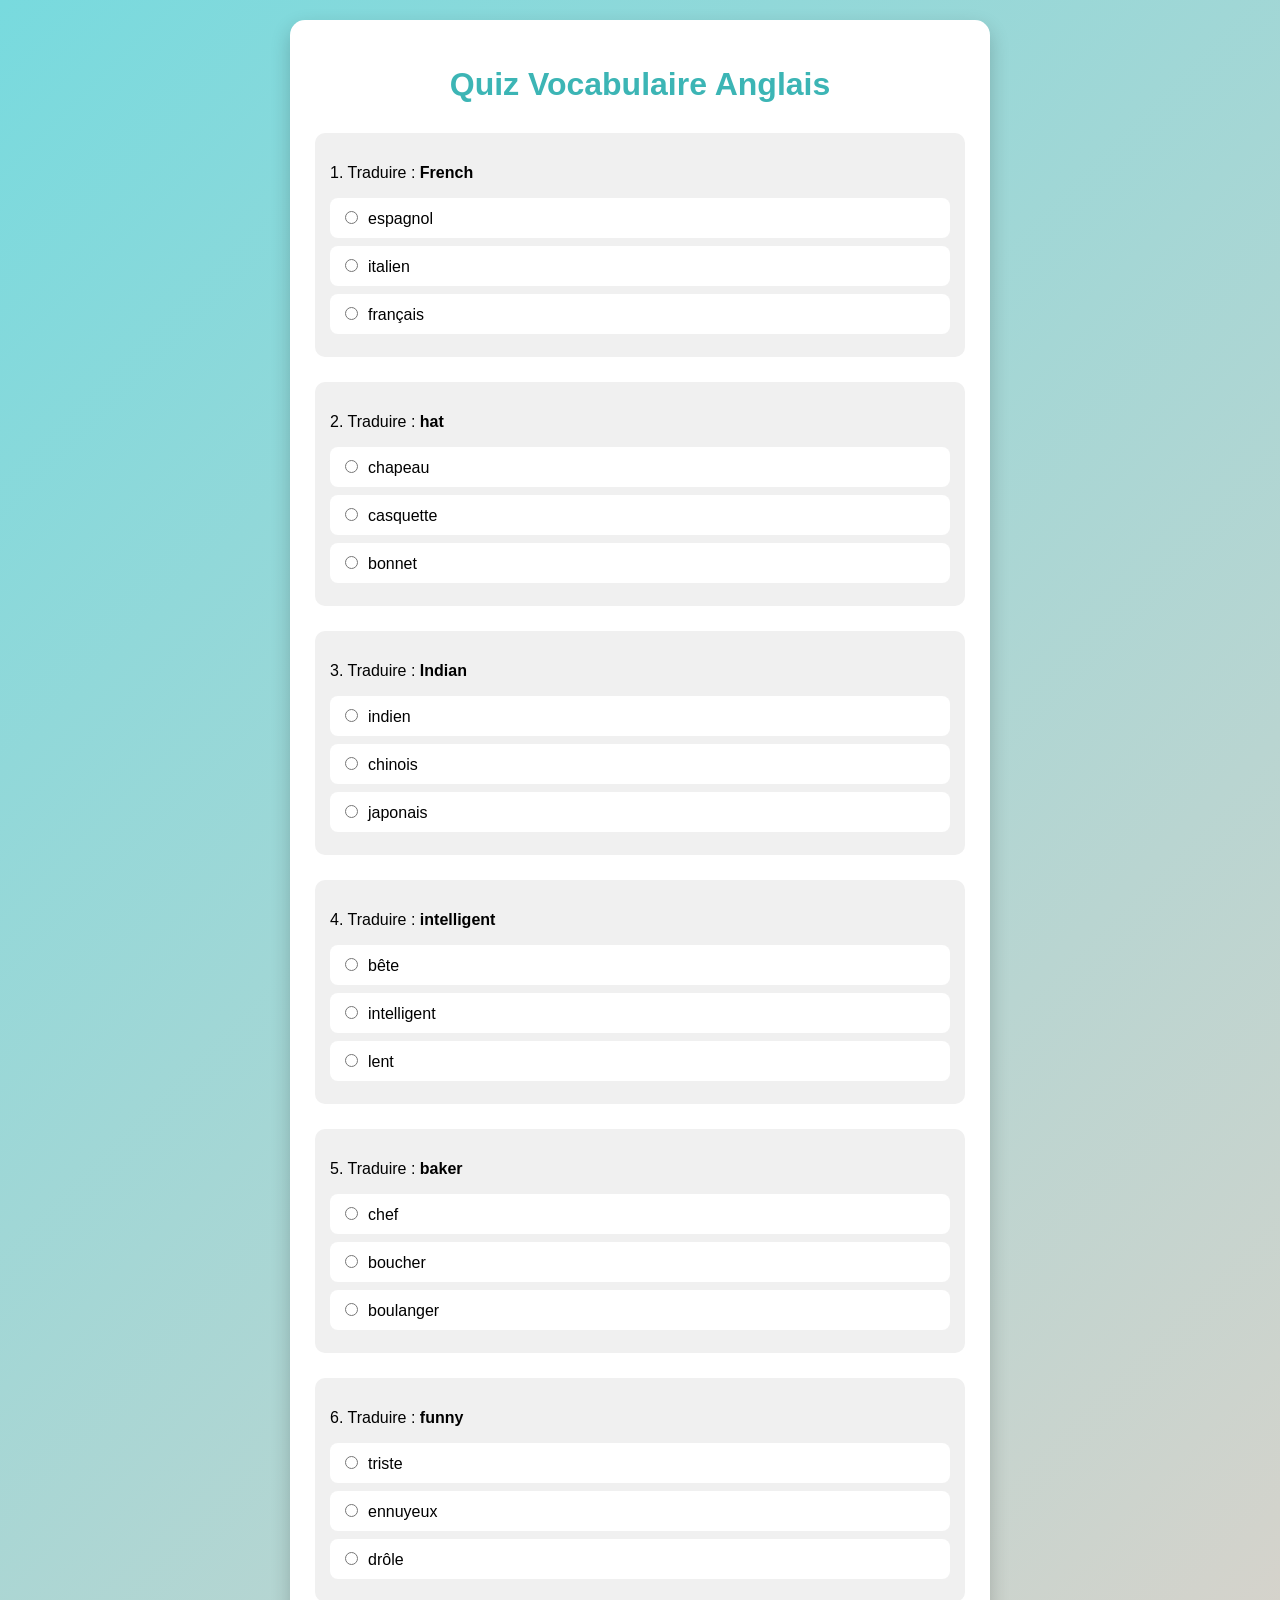
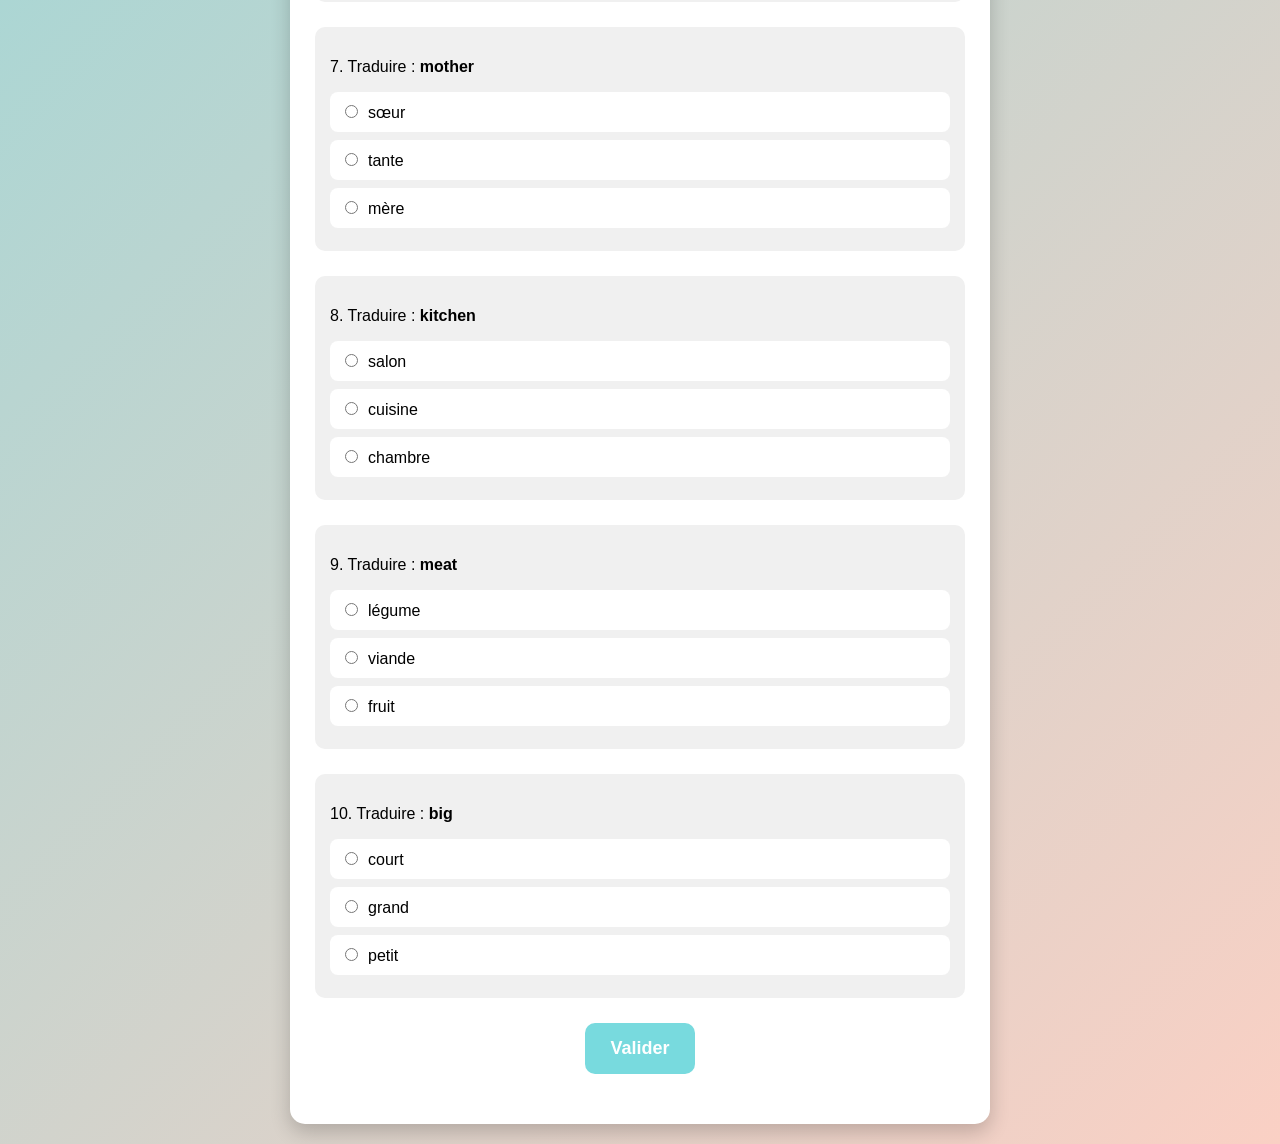
==== index.html @ 127a2959 "Create index.html" ====
<!DOCTYPE html>
<html lang="fr">
<head>
    <meta charset="UTF-8">
    <title>Quiz Vocabulaire Anglais - Kahoot Style</title>
    <meta name="viewport" content="width=device-width, initial-scale=1.0">
    <style>
        body {
            font-family: 'arial', sans-serif;
            background: linear-gradient(135deg, #78DADE 0%, #fad0c4 100%);
            margin: 0;
            padding: 20px;
        }
        .container {
            max-width: 650px;
            margin: auto;
            background: #fff;
            border-radius: 15px;
            padding: 25px;
            box-shadow: 0 8px 20px rgba(0,0,0,0.2);
        }
        h1 {
            text-align: center;
            color: #3CB5B5;
            margin-bottom: 30px;
        }
        .question {
            margin-bottom: 25px;
            padding: 15px;
            border-radius: 10px;
            background: #f0f0f0;
            transition: transform 0.2s;
        }
        .question:hover {
            transform: scale(1.02);
        }
        label {
            display: block;
            background: #fff;
            margin: 8px 0;
            padding: 10px;
            border-radius: 8px;
            cursor: pointer;
            transition: 0.2s;
        }
        label:hover {
            background: #78DADE;
            color: #fff;
        }
        input[type="radio"] {
            margin-right: 10px;
        }
        button {
            display: block;
            margin: 20px auto;
            padding: 15px 25px;
            font-size: 18px;
            font-weight: bold;
            color: #fff;
            background: #78DADE;
            border: none;
            border-radius: 10px;
            cursor: pointer;
            transition: 0.3s;
        }
        button:hover {
            background: #78DADE;
        }
        #resultat {
            text-align: center;
            font-size: 22px;
            margin-top: 25px;
            font-weight: bold;
        }
        @media (max-width: 700px) {
            .container { width: 95%; padding: 20px; }
            button { font-size: 16px; padding: 12px 20px; }
        }
    </style>
</head>
<body>

<div class="container">
    <h1>Quiz Vocabulaire Anglais</h1>
    <div id="quiz"></div>
    <button id="validerBtn">Valider</button>
    <button id="recommencerBtn" style="display:none;">Recommencer</button>
    <div id="resultat"></div>
</div>

<script>
const questions = [
  // FAMILY
  { question: "family", choix: ["famille", "ami", "voisin"], bonneReponse: 0 },
  { question: "parents", choix: ["enfants", "parents", "amis"], bonneReponse: 1 },
  { question: "mother", choix: ["mère", "tante", "sœur"], bonneReponse: 0 },
  { question: "father", choix: ["frère", "père", "oncle"], bonneReponse: 1 },
  { question: "brother", choix: ["cousin", "frère", "ami"], bonneReponse: 1 },
  { question: "sister", choix: ["sœur", "nièce", "tante"], bonneReponse: 0 },
  { question: "uncle", choix: ["père", "oncle", "grand-père"], bonneReponse: 1 },
  { question: "aunt", choix: ["tante", "sœur", "cousine"], bonneReponse: 0 },
  { question: "cousin", choix: ["ami", "cousin", "voisin"], bonneReponse: 1 },
  { question: "child", choix: ["bébé", "enfant", "adulte"], bonneReponse: 1 },
  { question: "baby", choix: ["bébé", "enfant", "ado"], bonneReponse: 0 },
  { question: "birth", choix: ["mort", "naissance", "fête"], bonneReponse: 1 },
  { question: "wedding", choix: ["anniversaire", "mariage", "soirée"], bonneReponse: 1 },

  // NATIONALITIES
  { question: "British", choix: ["anglais", "britannique", "américain"], bonneReponse: 1 },
  { question: "French", choix: ["français", "italien", "espagnol"], bonneReponse: 0 },
  { question: "American", choix: ["canadien", "américain", "mexicain"], bonneReponse: 1 },
  { question: "Australian", choix: ["australien", "anglais", "néo-zélandais"], bonneReponse: 0 },
  { question: "Indian", choix: ["indien", "chinois", "japonais"], bonneReponse: 0 },

  // ADJECTIVES
  { question: "big", choix: ["grand", "petit", "court"], bonneReponse: 0 },
  { question: "small", choix: ["grand", "petit", "énorme"], bonneReponse: 1 },
  { question: "young", choix: ["vieux", "jeune", "grand"], bonneReponse: 1 },
  { question: "old", choix: ["jeune", "ancien/vieux", "neuf"], bonneReponse: 1 },
  { question: "funny", choix: ["drôle", "triste", "ennuyeux"], bonneReponse: 0 },
  { question: "intelligent", choix: ["bête", "intelligent", "lent"], bonneReponse: 1 },
  { question: "beautiful", choix: ["moche", "beau/belle", "sale"], bonneReponse: 1 },
  { question: "shy", choix: ["timide", "bruyant", "méchant"], bonneReponse: 0 },
  { question: "friendly", choix: ["gentil", "méchant", "froid"], bonneReponse: 0 },
  { question: "selfish", choix: ["généreux", "égoïste", "sympa"], bonneReponse: 1 },

  // CLOTHES
  { question: "t-shirt", choix: ["t-shirt", "pantalon", "pull"], bonneReponse: 0 },
  { question: "jeans", choix: ["jupe", "jean", "short"], bonneReponse: 1 },
  { question: "shoes", choix: ["chaussures", "chaussettes", "chapeau"], bonneReponse: 0 },
  { question: "coat", choix: ["manteau", "veste", "pull"], bonneReponse: 0 },
  { question: "hat", choix: ["casquette", "chapeau", "bonnet"], bonneReponse: 1 },

  // BODY
  { question: "head", choix: ["tête", "bras", "main"], bonneReponse: 0 },
  { question: "eyes", choix: ["yeux", "oreilles", "nez"], bonneReponse: 0 },
  { question: "hands", choix: ["mains", "pieds", "bras"], bonneReponse: 0 },
  { question: "legs", choix: ["jambes", "bras", "dos"], bonneReponse: 0 },
  { question: "mouth", choix: ["nez", "bouche", "oreille"], bonneReponse: 1 },

  // JOBS
  { question: "teacher", choix: ["professeur", "docteur", "policier"], bonneReponse: 0 },
  { question: "doctor", choix: ["infirmier", "médecin", "dentiste"], bonneReponse: 1 },
  { question: "pilot", choix: ["pilote", "chauffeur", "mécanicien"], bonneReponse: 0 },
  { question: "baker", choix: ["boucher", "boulanger", "chef"], bonneReponse: 1 },
  { question: "farmer", choix: ["fermier", "ouvrier", "vendeur"], bonneReponse: 0 },

  // ANIMALS
  { question: "dog", choix: ["chat", "chien", "lapin"], bonneReponse: 1 },
  { question: "cat", choix: ["chien", "chat", "souris"], bonneReponse: 1 },
  { question: "rabbit", choix: ["lapin", "hamster", "rat"], bonneReponse: 0 },
  { question: "lion", choix: ["tigre", "lion", "zèbre"], bonneReponse: 1 },
  { question: "tiger", choix: ["lion", "tigre", "léopard"], bonneReponse: 1 },

  // DAILY ROUTINE
  { question: "to sleep", choix: ["manger", "dormir", "courir"], bonneReponse: 1 },
  { question: "to eat", choix: ["boire", "manger", "jouer"], bonneReponse: 1 },
  { question: "to go to school", choix: ["aller à l’école", "dormir", "travailler"], bonneReponse: 0 },
  { question: "to read", choix: ["écrire", "lire", "écouter"], bonneReponse: 1 },

  // HOUSE
  { question: "house", choix: ["maison", "porte", "fenêtre"], bonneReponse: 0 },
  { question: "kitchen", choix: ["salon", "chambre", "cuisine"], bonneReponse: 2 },
  { question: "bedroom", choix: ["chambre", "garage", "jardin"], bonneReponse: 0 },
  { question: "garden", choix: ["jardin", "mur", "toit"], bonneReponse: 0 },

  // FOOD
  { question: "meat", choix: ["fruit", "viande", "légume"], bonneReponse: 1 },
  { question: "vegetables", choix: ["légumes", "fruits", "viande"], bonneReponse: 0 },
  { question: "fruit", choix: ["légumes", "fruits", "desserts"], bonneReponse: 1 },
  { question: "cake", choix: ["pain", "gâteau", "fromage"], bonneReponse: 1 },

  // FEELINGS
  { question: "happy", choix: ["triste", "content", "fatigué"], bonneReponse: 1 },
  { question: "sad", choix: ["heureux", "triste", "énervé"], bonneReponse: 1 },
  { question: "angry", choix: ["calme", "énervé", "joyeux"], bonneReponse: 1 },
  { question: "afraid", choix: ["courageux", "effrayé", "content"], bonneReponse: 1 }
];

function melangerTableau(tab){
    for(let i=tab.length-1;i>0;i--){
        const j=Math.floor(Math.random()*(i+1));
        [tab[i],tab[j]]=[tab[j],tab[i]];
    }
}

const nombreQuestions = 10;
let quizSelection = [];

function afficherQuiz(){
    const quizDiv = document.getElementById("quiz");
    quizDiv.innerHTML="";
    melangerTableau(questions);
    quizSelection = questions.slice(0,nombreQuestions);

    quizSelection.forEach((q,index)=>{
        const div=document.createElement("div");
        div.classList.add("question");
        let html=`<p>${index+1}. Traduire : <strong>${q.question}</strong></p>`;
        const choixMelanges=[...q.choix];
        melangerTableau(choixMelanges);
        choixMelanges.forEach(c=>{
            html+=`<label><input type="radio" name="q${index}" value="${c}">${c}</label>`;
        });
        div.innerHTML=html;
        quizDiv.appendChild(div);
    });

    document.getElementById("resultat").innerHTML="";
    document.getElementById("recommencerBtn").style.display="none";
    document.getElementById("validerBtn").style.display="block";
}

function validerQuiz(){
    let score=0;
    quizSelection.forEach((q,index)=>{
        const reponse=document.querySelector(`input[name="q${index}"]:checked`);
        if(reponse && reponse.value===q.choix[q.bonneReponse]) score++;
    });
    const pourcentage=(score/quizSelection.length)*100;
    let niveau="";
    if(pourcentage>=80) niveau="Excellent";
    else if(pourcentage>=60) niveau="Bon 👍";
    else if(pourcentage>=40) niveau="Moyen";
    else niveau="À améliorer";

    document.getElementById("resultat").innerHTML=`Score : ${score} / ${quizSelection.length}<br>Niveau : ${niveau}`;
    document.getElementById("validerBtn").style.display="none";
    document.getElementById("recommencerBtn").style.display="block";
}

document.getElementById("validerBtn").addEventListener("click", validerQuiz);
document.getElementById("recommencerBtn").addEventListener("click", afficherQuiz);

afficherQuiz();
</script>
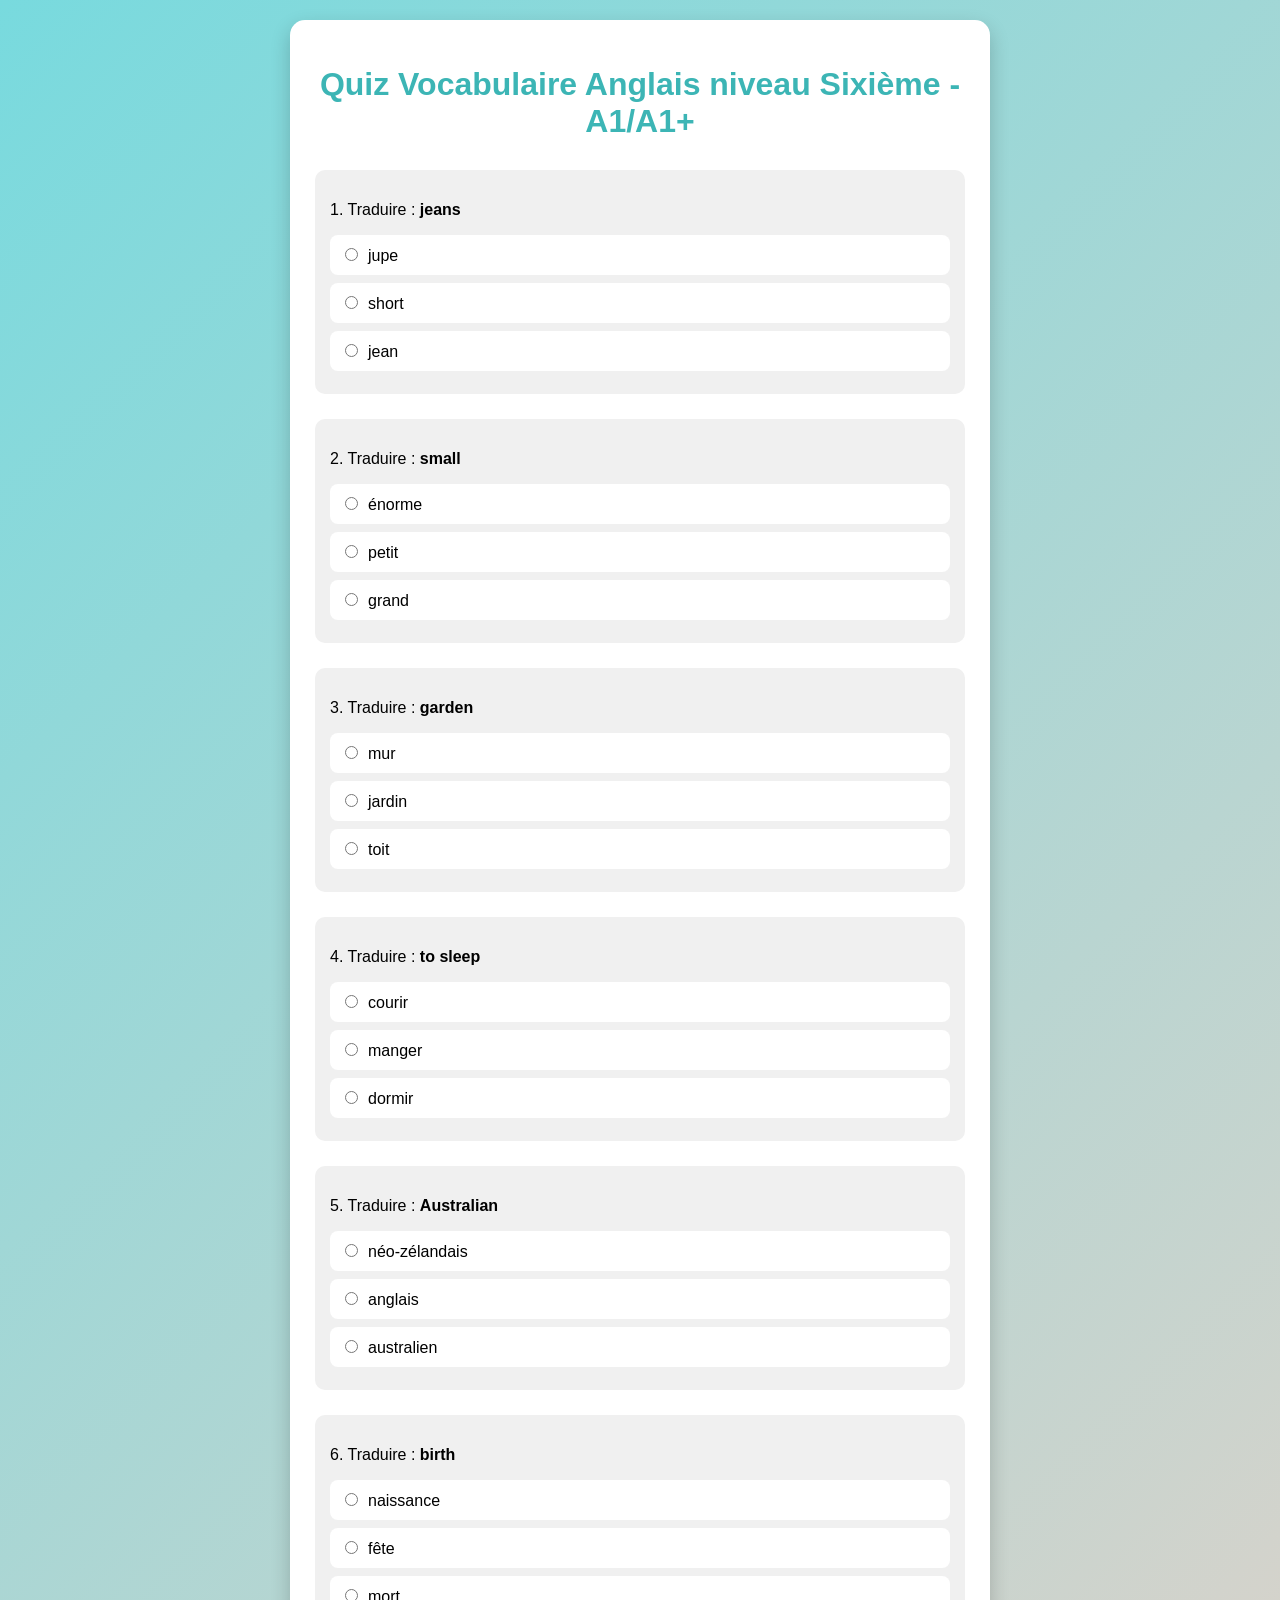
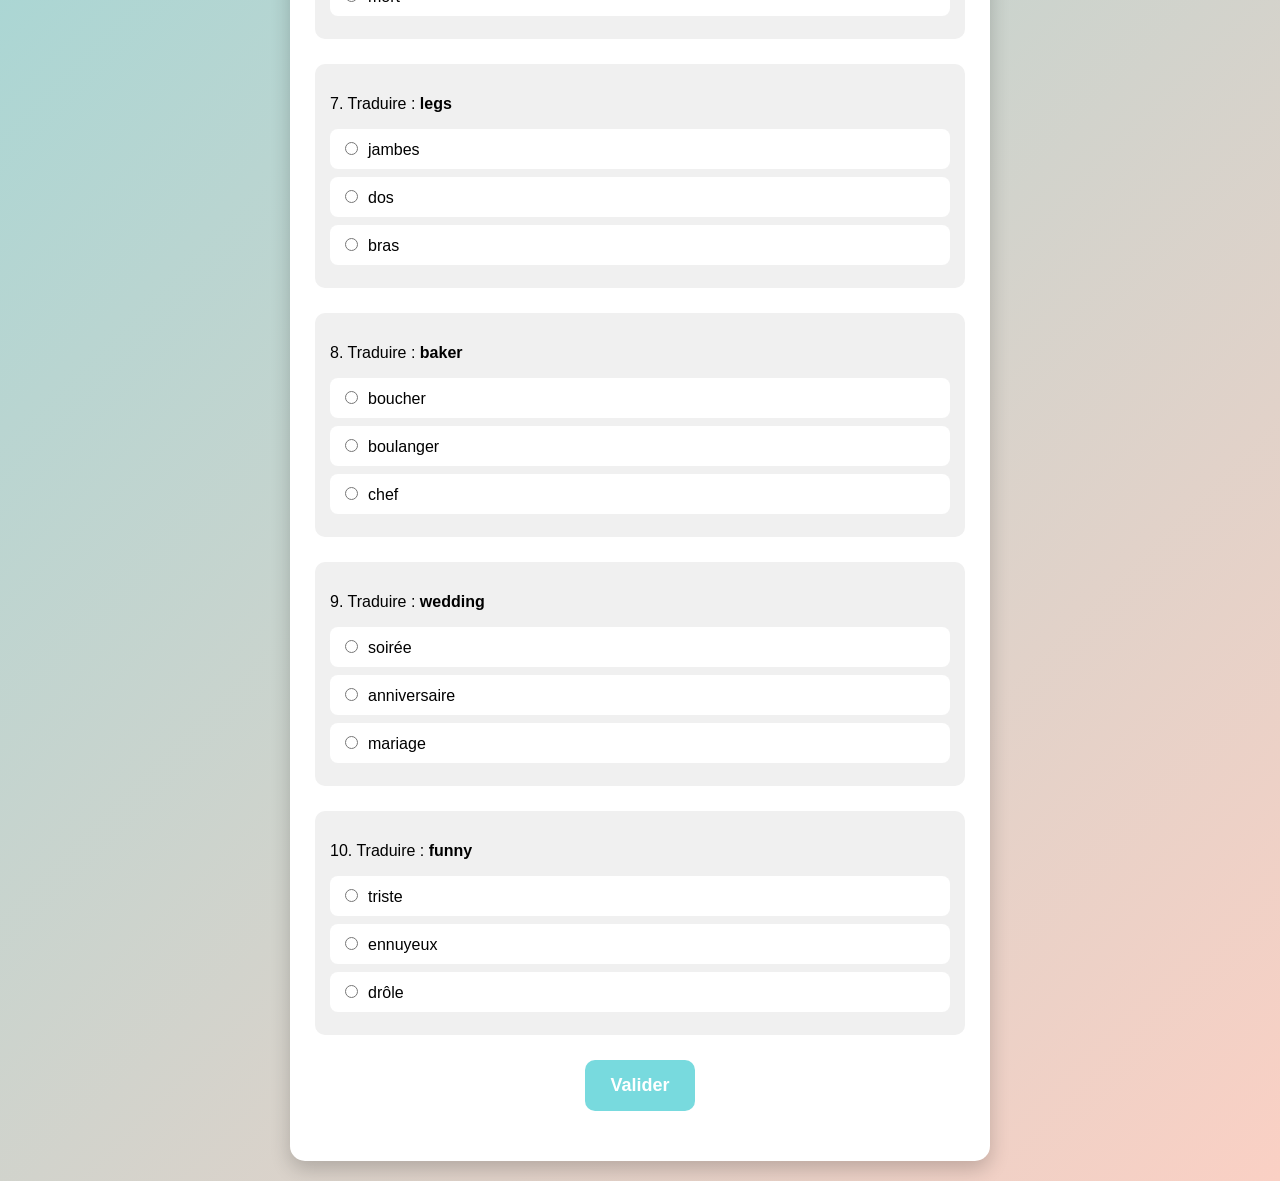
==== commit 508dc00b: "Update index.html" ====
--- a/index.html
+++ b/index.html
@@ -2,7 +2,7 @@
 <html lang="fr">
 <head>
     <meta charset="UTF-8">
-    <title>Quiz Vocabulaire Anglais - Kahoot Style</title>
+    <title>Quiz Vocabulaire Anglais - niveau A1/A1+</title>
     <meta name="viewport" content="width=device-width, initial-scale=1.0">
     <style>
         body {
@@ -81,7 +81,7 @@
 <body>
 
 <div class="container">
-    <h1>Quiz Vocabulaire Anglais</h1>
+    <h1>Quiz Vocabulaire Anglais niveau Sixième - A1/A1+</h1>
     <div id="quiz"></div>
     <button id="validerBtn">Valider</button>
     <button id="recommencerBtn" style="display:none;">Recommencer</button>
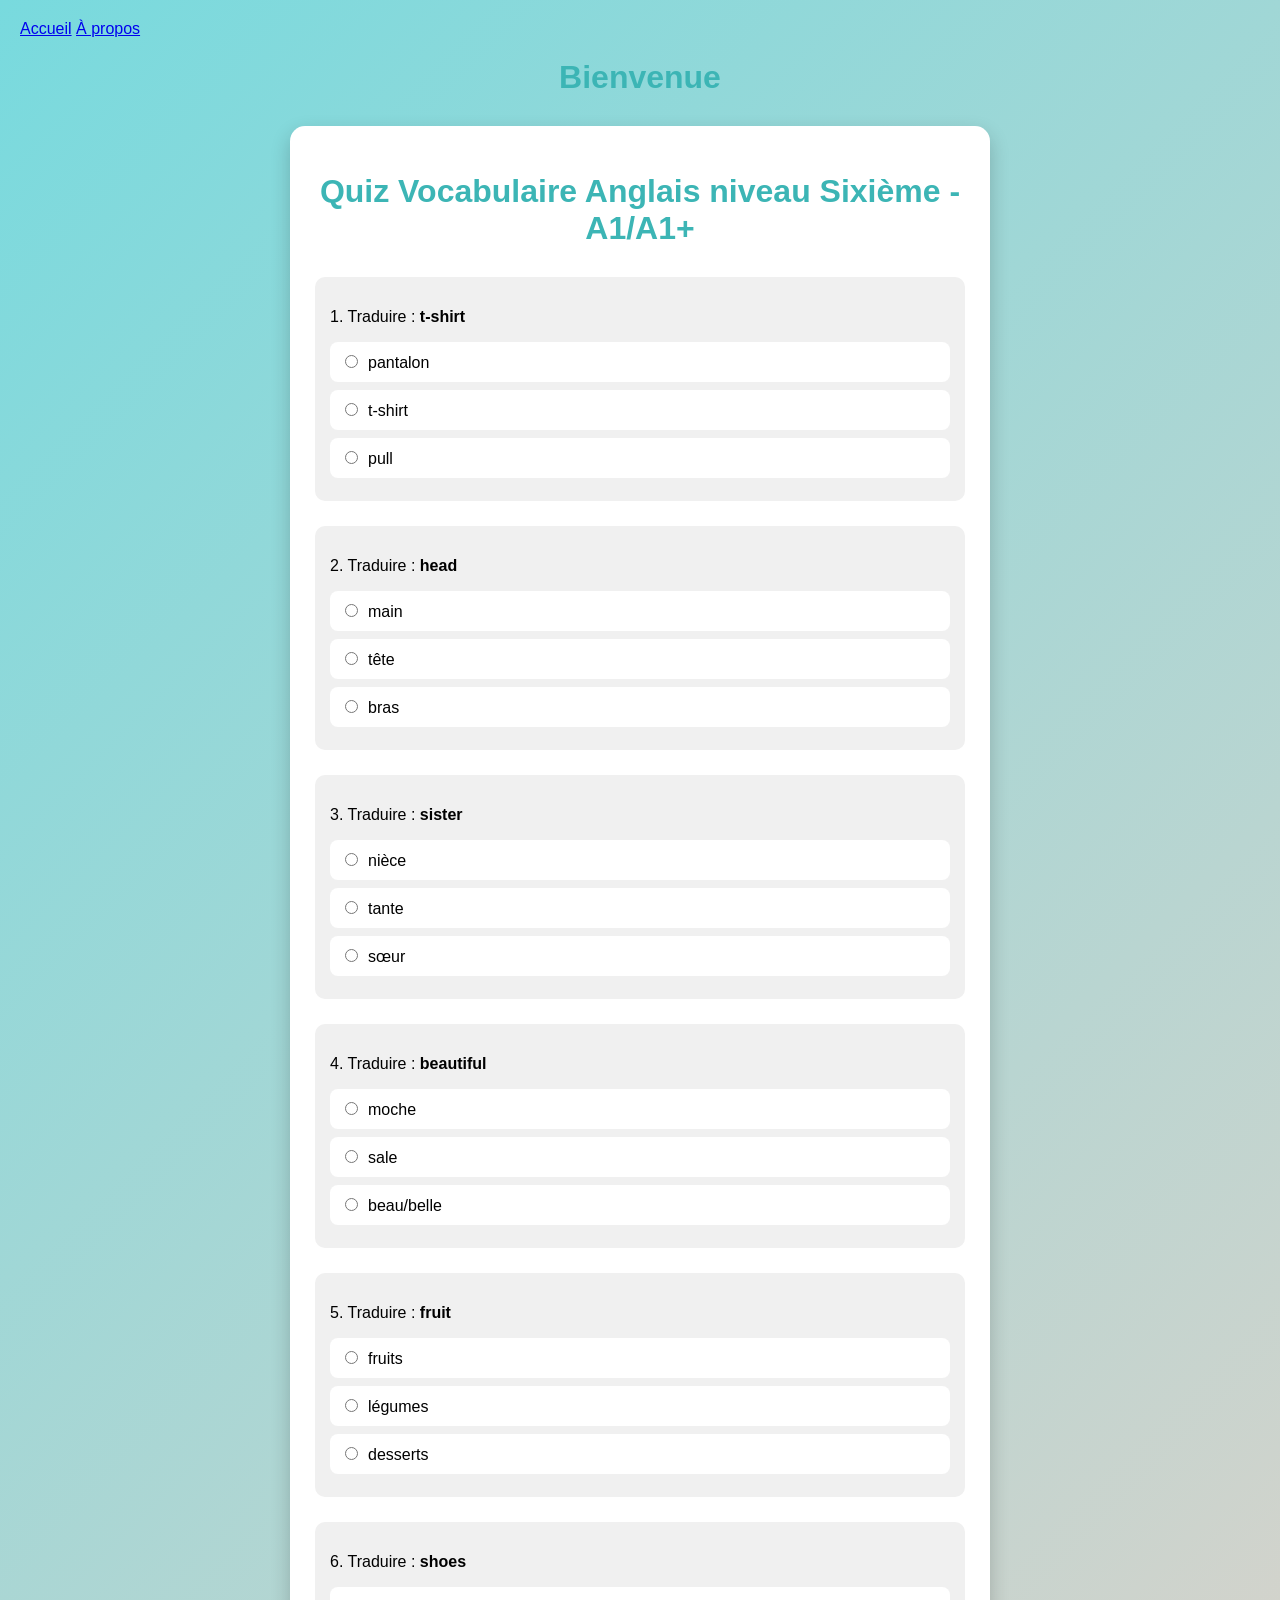
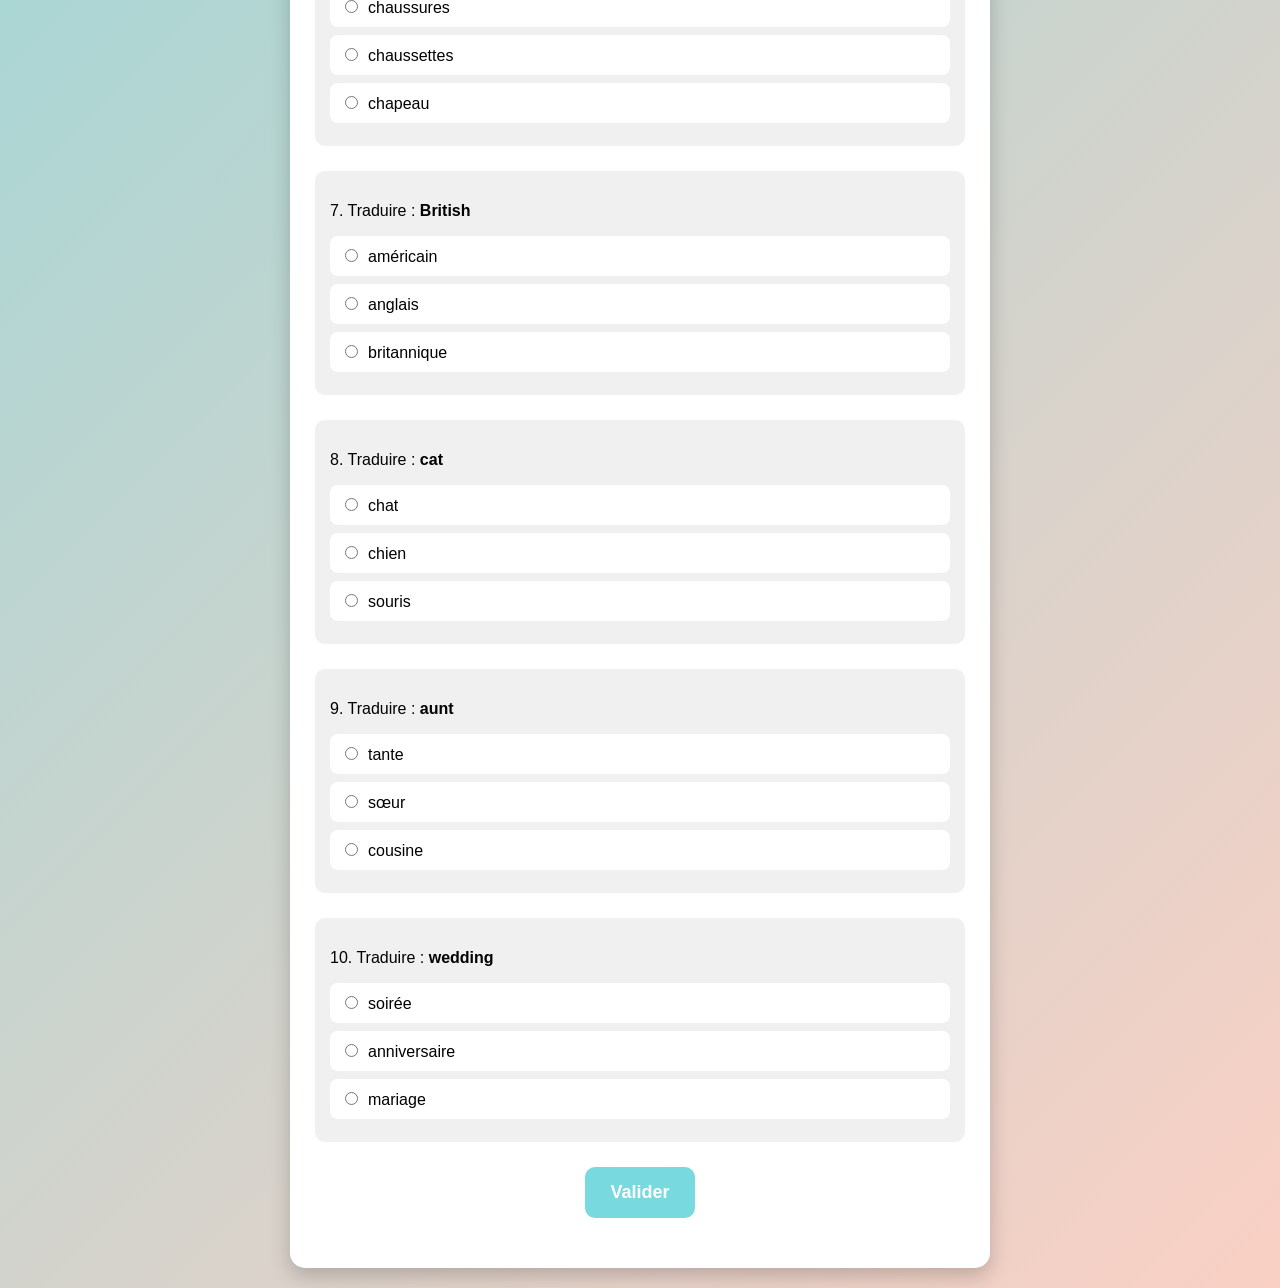
==== commit 59d667f8: "Update index.html" ====
--- a/index.html
+++ b/index.html
@@ -1,5 +1,20 @@
 <!DOCTYPE html>
 <html lang="fr">
+
+<head>
+  <title>Mon site</title>
+</head>
+<body>
+
+<nav>
+  <a href="index.html">Accueil</a>
+  <a href="about.html">À propos</a>
+</nav>
+
+<h1>Bienvenue</h1>
+
+</body>
+
 <head>
     <meta charset="UTF-8">
     <title>Quiz Vocabulaire Anglais - niveau A1/A1+</title>
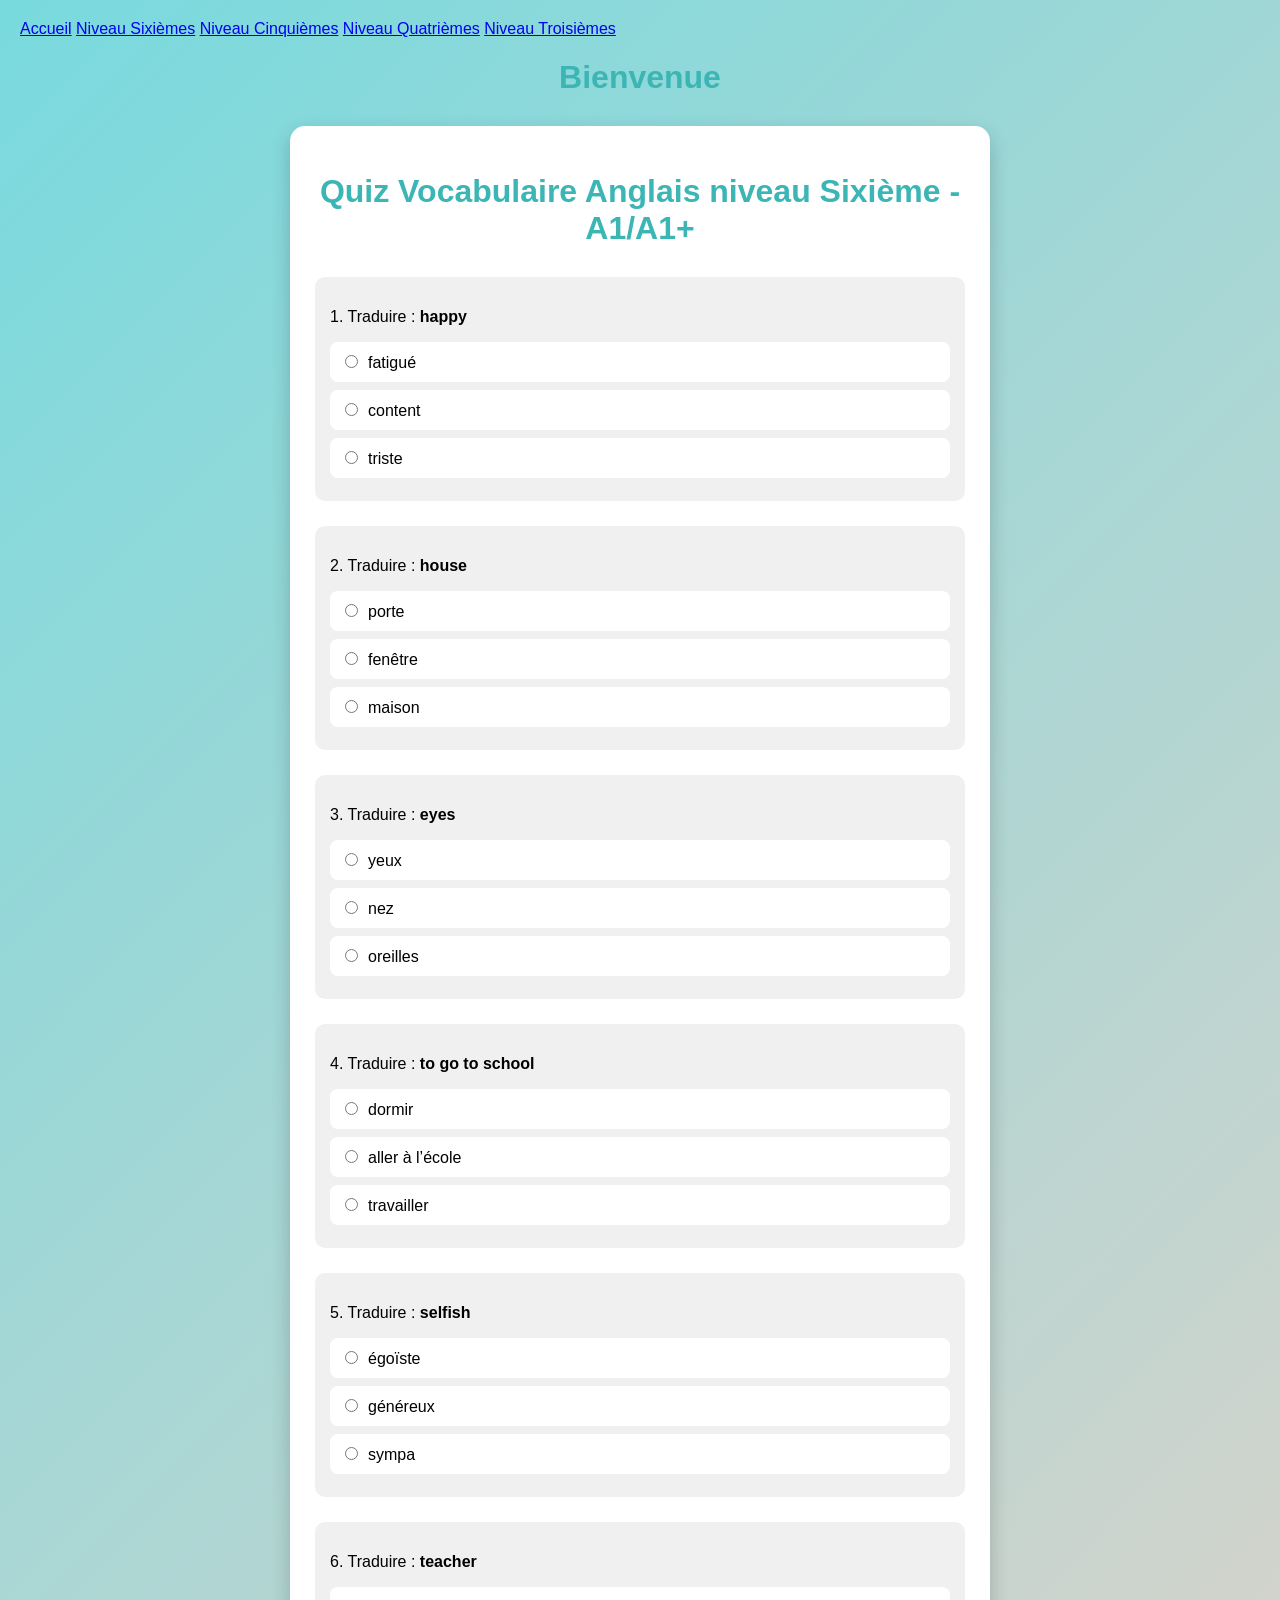
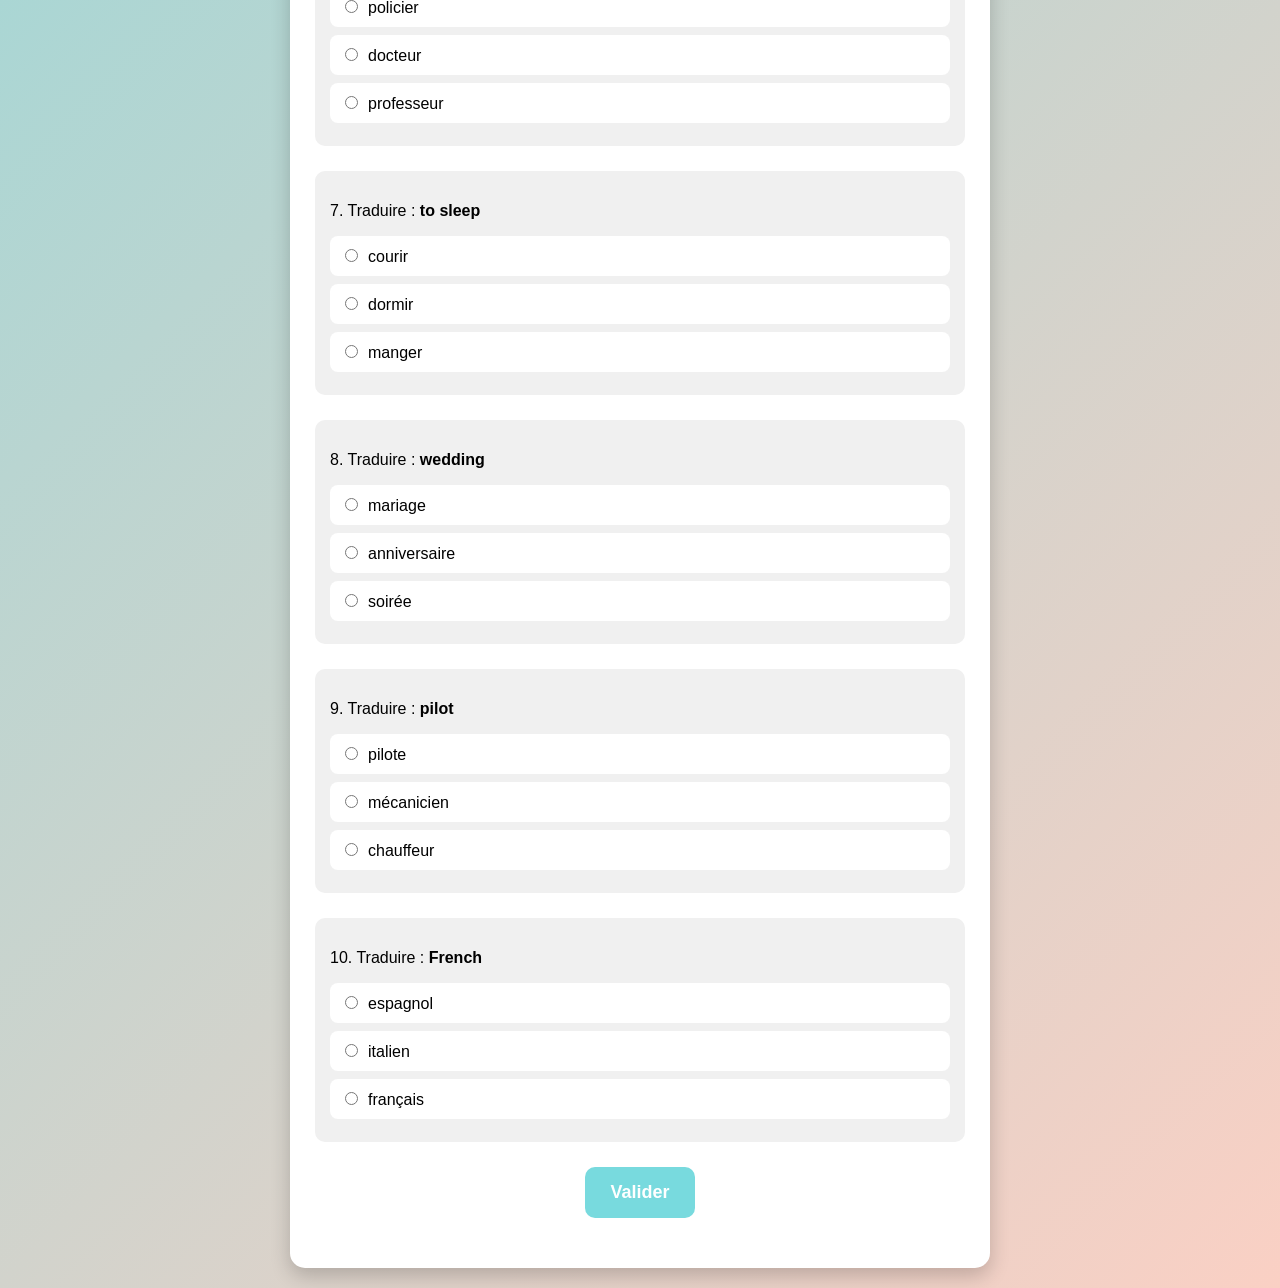
==== commit 2d6c4e0c: "Update index.html" ====
--- a/index.html
+++ b/index.html
@@ -8,7 +8,10 @@
 
 <nav>
   <a href="index.html">Accueil</a>
-  <a href="about.html">À propos</a>
+  <a href="sixieme.html">Niveau Sixièmes</a>
+  <a href="cinquieme.html">Niveau Cinquièmes</a>
+  <a href="quatrieme.html">Niveau Quatrièmes</a>
+  <a href="troisieme.html">Niveau Troisièmes</a>
 </nav>
 
 <h1>Bienvenue</h1>
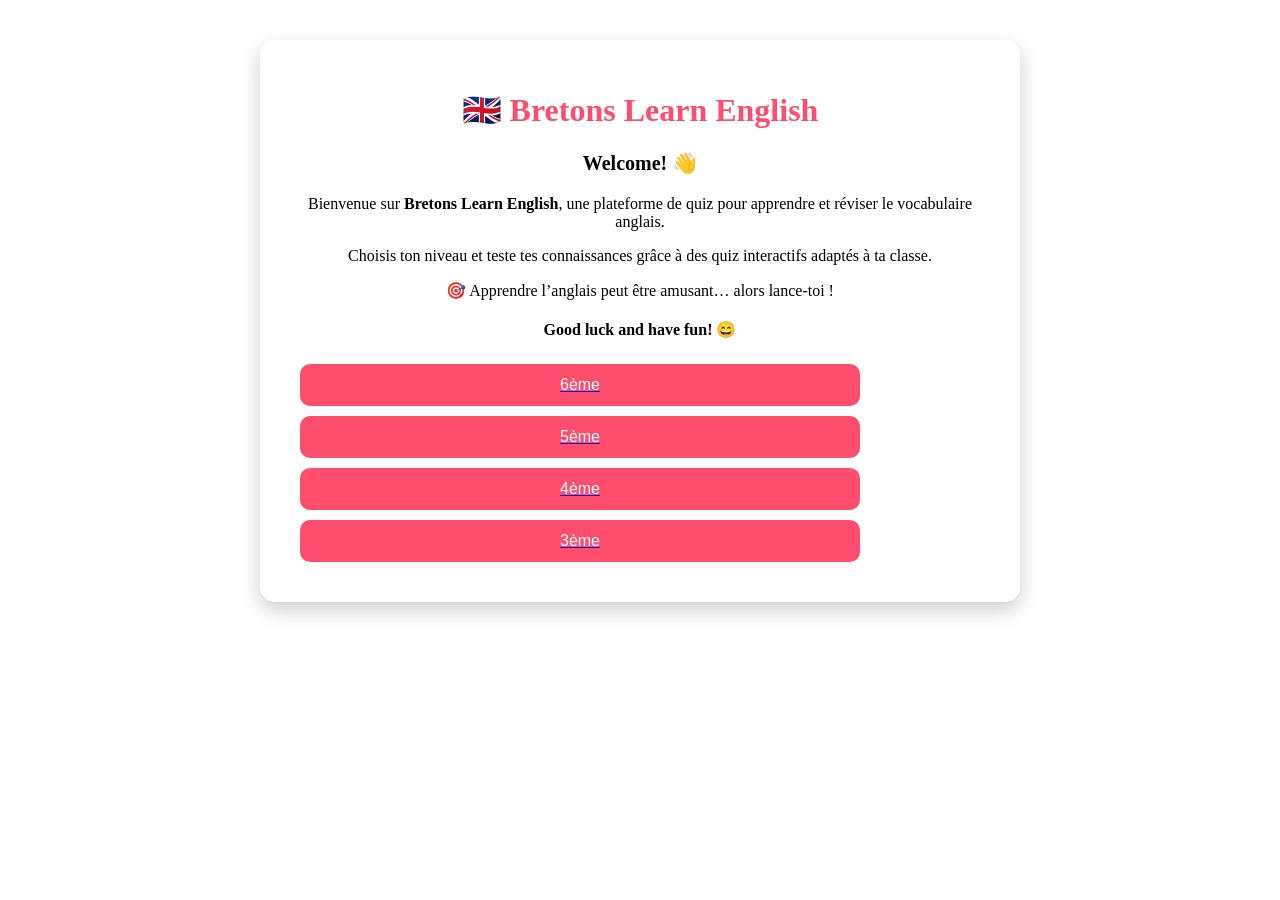
==== commit 988d581d: "Update index.html" ====
--- a/index.html
+++ b/index.html
@@ -2,253 +2,94 @@
 <html lang="fr">
 
 <head>
-  <title>Mon site</title>
+  <meta charset="UTF-8">
+  <title>Bretons Learn English</title>
+
+  <link rel="stylesheet" href="css/style.css">
 </head>
+
+<style> 
+.container {
+  max-width: 700px;
+  margin: 40px auto;
+  background: white;
+  padding: 30px;
+  border-radius: 15px;
+  text-align: center;
+  box-shadow: 0 8px 20px rgba(0,0,0,0.2);
+}
+
+h1 {
+  color: #ff4d6d;
+}
+
+.intro {
+  font-size: 20px;
+  font-weight: bold;
+}
+
+.goodluck {
+  font-weight: bold;
+  margin-top: 20px;
+}
+
+.levels {
+  margin-top: 25px;
+}
+
+button {
+  padding: 12px 20px;
+  margin: 10px;
+  border: none;
+  border-radius: 10px;
+  background: #ff4d6d;
+  color: white;
+  font-size: 16px;
+  cursor: pointer;
+  transition: 0.2s;
+}
+
+button:hover {
+  background: #ff1a3c;
+  transform: scale(1.05);
+}
+</style>   
 <body>
 
-<nav>
-  <a href="index.html">Accueil</a>
-  <a href="sixieme.html">Niveau Sixièmes</a>
-  <a href="cinquieme.html">Niveau Cinquièmes</a>
-  <a href="quatrieme.html">Niveau Quatrièmes</a>
-  <a href="troisieme.html">Niveau Troisièmes</a>
-</nav>
 
-<h1>Bienvenue</h1>
+<div class="container">
+
+  <h1>🇬🇧 Bretons Learn English</h1>
+
+  <p class="intro">
+    Welcome! 👋
+  </p>
+
+  <p>
+    Bienvenue sur <strong>Bretons Learn English</strong>, une plateforme de quiz pour apprendre et réviser le vocabulaire anglais.
+  </p>
+
+  <p>
+    Choisis ton niveau et teste tes connaissances grâce à des quiz interactifs adaptés à ta classe.
+  </p>
+
+  <p>
+    🎯 Apprendre l’anglais peut être amusant… alors lance-toi !
+  </p>
+
+  <p class="goodluck">
+    Good luck and have fun! 😄
+  </p>
+
+  <!-- 🎯 BOUTONS NIVEAUX -->
+  <div class="levels">
+    <a href="sixieme.html"><button>6ème</button></a>
+    <a href="cinquieme.html"><button>5ème</button></a>
+    <a href="quatrieme.html"><button>4ème</button></a>
+    <a href="troisieme.html"><button>3ème</button></a>
+  </div>
+
+</div>
 
 </body>
-
-<head>
-    <meta charset="UTF-8">
-    <title>Quiz Vocabulaire Anglais - niveau A1/A1+</title>
-    <meta name="viewport" content="width=device-width, initial-scale=1.0">
-    <style>
-        body {
-            font-family: 'arial', sans-serif;
-            background: linear-gradient(135deg, #78DADE 0%, #fad0c4 100%);
-            margin: 0;
-            padding: 20px;
-        }
-        .container {
-            max-width: 650px;
-            margin: auto;
-            background: #fff;
-            border-radius: 15px;
-            padding: 25px;
-            box-shadow: 0 8px 20px rgba(0,0,0,0.2);
-        }
-        h1 {
-            text-align: center;
-            color: #3CB5B5;
-            margin-bottom: 30px;
-        }
-        .question {
-            margin-bottom: 25px;
-            padding: 15px;
-            border-radius: 10px;
-            background: #f0f0f0;
-            transition: transform 0.2s;
-        }
-        .question:hover {
-            transform: scale(1.02);
-        }
-        label {
-            display: block;
-            background: #fff;
-            margin: 8px 0;
-            padding: 10px;
-            border-radius: 8px;
-            cursor: pointer;
-            transition: 0.2s;
-        }
-        label:hover {
-            background: #78DADE;
-            color: #fff;
-        }
-        input[type="radio"] {
-            margin-right: 10px;
-        }
-        button {
-            display: block;
-            margin: 20px auto;
-            padding: 15px 25px;
-            font-size: 18px;
-            font-weight: bold;
-            color: #fff;
-            background: #78DADE;
-            border: none;
-            border-radius: 10px;
-            cursor: pointer;
-            transition: 0.3s;
-        }
-        button:hover {
-            background: #78DADE;
-        }
-        #resultat {
-            text-align: center;
-            font-size: 22px;
-            margin-top: 25px;
-            font-weight: bold;
-        }
-        @media (max-width: 700px) {
-            .container { width: 95%; padding: 20px; }
-            button { font-size: 16px; padding: 12px 20px; }
-        }
-    </style>
-</head>
-<body>
-
-<div class="container">
-    <h1>Quiz Vocabulaire Anglais niveau Sixième - A1/A1+</h1>
-    <div id="quiz"></div>
-    <button id="validerBtn">Valider</button>
-    <button id="recommencerBtn" style="display:none;">Recommencer</button>
-    <div id="resultat"></div>
-</div>
-
-<script>
-const questions = [
-  // FAMILY
-  { question: "family", choix: ["famille", "ami", "voisin"], bonneReponse: 0 },
-  { question: "parents", choix: ["enfants", "parents", "amis"], bonneReponse: 1 },
-  { question: "mother", choix: ["mère", "tante", "sœur"], bonneReponse: 0 },
-  { question: "father", choix: ["frère", "père", "oncle"], bonneReponse: 1 },
-  { question: "brother", choix: ["cousin", "frère", "ami"], bonneReponse: 1 },
-  { question: "sister", choix: ["sœur", "nièce", "tante"], bonneReponse: 0 },
-  { question: "uncle", choix: ["père", "oncle", "grand-père"], bonneReponse: 1 },
-  { question: "aunt", choix: ["tante", "sœur", "cousine"], bonneReponse: 0 },
-  { question: "cousin", choix: ["ami", "cousin", "voisin"], bonneReponse: 1 },
-  { question: "child", choix: ["bébé", "enfant", "adulte"], bonneReponse: 1 },
-  { question: "baby", choix: ["bébé", "enfant", "ado"], bonneReponse: 0 },
-  { question: "birth", choix: ["mort", "naissance", "fête"], bonneReponse: 1 },
-  { question: "wedding", choix: ["anniversaire", "mariage", "soirée"], bonneReponse: 1 },
-
-  // NATIONALITIES
-  { question: "British", choix: ["anglais", "britannique", "américain"], bonneReponse: 1 },
-  { question: "French", choix: ["français", "italien", "espagnol"], bonneReponse: 0 },
-  { question: "American", choix: ["canadien", "américain", "mexicain"], bonneReponse: 1 },
-  { question: "Australian", choix: ["australien", "anglais", "néo-zélandais"], bonneReponse: 0 },
-  { question: "Indian", choix: ["indien", "chinois", "japonais"], bonneReponse: 0 },
-
-  // ADJECTIVES
-  { question: "big", choix: ["grand", "petit", "court"], bonneReponse: 0 },
-  { question: "small", choix: ["grand", "petit", "énorme"], bonneReponse: 1 },
-  { question: "young", choix: ["vieux", "jeune", "grand"], bonneReponse: 1 },
-  { question: "old", choix: ["jeune", "ancien/vieux", "neuf"], bonneReponse: 1 },
-  { question: "funny", choix: ["drôle", "triste", "ennuyeux"], bonneReponse: 0 },
-  { question: "intelligent", choix: ["bête", "intelligent", "lent"], bonneReponse: 1 },
-  { question: "beautiful", choix: ["moche", "beau/belle", "sale"], bonneReponse: 1 },
-  { question: "shy", choix: ["timide", "bruyant", "méchant"], bonneReponse: 0 },
-  { question: "friendly", choix: ["gentil", "méchant", "froid"], bonneReponse: 0 },
-  { question: "selfish", choix: ["généreux", "égoïste", "sympa"], bonneReponse: 1 },
-
-  // CLOTHES
-  { question: "t-shirt", choix: ["t-shirt", "pantalon", "pull"], bonneReponse: 0 },
-  { question: "jeans", choix: ["jupe", "jean", "short"], bonneReponse: 1 },
-  { question: "shoes", choix: ["chaussures", "chaussettes", "chapeau"], bonneReponse: 0 },
-  { question: "coat", choix: ["manteau", "veste", "pull"], bonneReponse: 0 },
-  { question: "hat", choix: ["casquette", "chapeau", "bonnet"], bonneReponse: 1 },
-
-  // BODY
-  { question: "head", choix: ["tête", "bras", "main"], bonneReponse: 0 },
-  { question: "eyes", choix: ["yeux", "oreilles", "nez"], bonneReponse: 0 },
-  { question: "hands", choix: ["mains", "pieds", "bras"], bonneReponse: 0 },
-  { question: "legs", choix: ["jambes", "bras", "dos"], bonneReponse: 0 },
-  { question: "mouth", choix: ["nez", "bouche", "oreille"], bonneReponse: 1 },
-
-  // JOBS
-  { question: "teacher", choix: ["professeur", "docteur", "policier"], bonneReponse: 0 },
-  { question: "doctor", choix: ["infirmier", "médecin", "dentiste"], bonneReponse: 1 },
-  { question: "pilot", choix: ["pilote", "chauffeur", "mécanicien"], bonneReponse: 0 },
-  { question: "baker", choix: ["boucher", "boulanger", "chef"], bonneReponse: 1 },
-  { question: "farmer", choix: ["fermier", "ouvrier", "vendeur"], bonneReponse: 0 },
-
-  // ANIMALS
-  { question: "dog", choix: ["chat", "chien", "lapin"], bonneReponse: 1 },
-  { question: "cat", choix: ["chien", "chat", "souris"], bonneReponse: 1 },
-  { question: "rabbit", choix: ["lapin", "hamster", "rat"], bonneReponse: 0 },
-  { question: "lion", choix: ["tigre", "lion", "zèbre"], bonneReponse: 1 },
-  { question: "tiger", choix: ["lion", "tigre", "léopard"], bonneReponse: 1 },
-
-  // DAILY ROUTINE
-  { question: "to sleep", choix: ["manger", "dormir", "courir"], bonneReponse: 1 },
-  { question: "to eat", choix: ["boire", "manger", "jouer"], bonneReponse: 1 },
-  { question: "to go to school", choix: ["aller à l’école", "dormir", "travailler"], bonneReponse: 0 },
-  { question: "to read", choix: ["écrire", "lire", "écouter"], bonneReponse: 1 },
-
-  // HOUSE
-  { question: "house", choix: ["maison", "porte", "fenêtre"], bonneReponse: 0 },
-  { question: "kitchen", choix: ["salon", "chambre", "cuisine"], bonneReponse: 2 },
-  { question: "bedroom", choix: ["chambre", "garage", "jardin"], bonneReponse: 0 },
-  { question: "garden", choix: ["jardin", "mur", "toit"], bonneReponse: 0 },
-
-  // FOOD
-  { question: "meat", choix: ["fruit", "viande", "légume"], bonneReponse: 1 },
-  { question: "vegetables", choix: ["légumes", "fruits", "viande"], bonneReponse: 0 },
-  { question: "fruit", choix: ["légumes", "fruits", "desserts"], bonneReponse: 1 },
-  { question: "cake", choix: ["pain", "gâteau", "fromage"], bonneReponse: 1 },
-
-  // FEELINGS
-  { question: "happy", choix: ["triste", "content", "fatigué"], bonneReponse: 1 },
-  { question: "sad", choix: ["heureux", "triste", "énervé"], bonneReponse: 1 },
-  { question: "angry", choix: ["calme", "énervé", "joyeux"], bonneReponse: 1 },
-  { question: "afraid", choix: ["courageux", "effrayé", "content"], bonneReponse: 1 }
-];
-
-function melangerTableau(tab){
-    for(let i=tab.length-1;i>0;i--){
-        const j=Math.floor(Math.random()*(i+1));
-        [tab[i],tab[j]]=[tab[j],tab[i]];
-    }
-}
-
-const nombreQuestions = 10;
-let quizSelection = [];
-
-function afficherQuiz(){
-    const quizDiv = document.getElementById("quiz");
-    quizDiv.innerHTML="";
-    melangerTableau(questions);
-    quizSelection = questions.slice(0,nombreQuestions);
-
-    quizSelection.forEach((q,index)=>{
-        const div=document.createElement("div");
-        div.classList.add("question");
-        let html=`<p>${index+1}. Traduire : <strong>${q.question}</strong></p>`;
-        const choixMelanges=[...q.choix];
-        melangerTableau(choixMelanges);
-        choixMelanges.forEach(c=>{
-            html+=`<label><input type="radio" name="q${index}" value="${c}">${c}</label>`;
-        });
-        div.innerHTML=html;
-        quizDiv.appendChild(div);
-    });
-
-    document.getElementById("resultat").innerHTML="";
-    document.getElementById("recommencerBtn").style.display="none";
-    document.getElementById("validerBtn").style.display="block";
-}
-
-function validerQuiz(){
-    let score=0;
-    quizSelection.forEach((q,index)=>{
-        const reponse=document.querySelector(`input[name="q${index}"]:checked`);
-        if(reponse && reponse.value===q.choix[q.bonneReponse]) score++;
-    });
-    const pourcentage=(score/quizSelection.length)*100;
-    let niveau="";
-    if(pourcentage>=80) niveau="Excellent";
-    else if(pourcentage>=60) niveau="Bon 👍";
-    else if(pourcentage>=40) niveau="Moyen";
-    else niveau="À améliorer";
-
-    document.getElementById("resultat").innerHTML=`Score : ${score} / ${quizSelection.length}<br>Niveau : ${niveau}`;
-    document.getElementById("validerBtn").style.display="none";
-    document.getElementById("recommencerBtn").style.display="block";
-}
-
-document.getElementById("validerBtn").addEventListener("click", validerQuiz);
-document.getElementById("recommencerBtn").addEventListener("click", afficherQuiz);
-
-afficherQuiz();
-</script>
+</html>
--- a/css/style.css
+++ b/css/style.css
@@ -0,0 +1,98 @@
+<style>
+body {
+  font-family: Arial, sans-serif;
+  background: linear-gradient(135deg, #ff9a9e, #fad0c4);
+  margin: 0;
+  padding: 20px;
+}
+
+/* 📦 CONTAINER */
+.container {
+  max-width: 650px;
+  margin: auto;
+  background: white;
+  border-radius: 20px;
+  padding: 25px;
+  box-shadow: 0 10px 30px rgba(0,0,0,0.2);
+  text-align: center;
+}
+
+/* TITRE */
+h1 {
+  color: #ff4d6d;
+}
+
+/* QUESTION */
+#question {
+  font-size: 24px;
+  margin-bottom: 20px;
+}
+
+/* BOUTONS */
+button {
+  display: block;
+  margin: 10px auto;
+  padding: 12px;
+  border: none;
+  border-radius: 10px;
+  cursor: pointer;
+  width: 80%;
+  font-size: 16px;
+  background: #ff9a9e;
+  transition: 0.2s;
+}
+
+button:hover {
+  transform: scale(1.05);
+  background: #ff4d6d;
+  color: white;
+}
+
+/* BON / MAUVAIS */
+.correct {
+  background-color: #4CAF50 !important;
+  color: white;
+}
+
+.wrong {
+  background-color: #f44336 !important;
+  color: white;
+}
+
+/* FEEDBACK */
+#feedback {
+  font-size: 20px;
+  font-weight: bold;
+  margin-top: 15px;
+}
+
+/* SCORE */
+#score {
+  font-size: 20px;
+  margin-top: 20px;
+}
+
+/* PROGRESSION */
+#progress-bar {
+  width: 100%;
+  height: 10px;
+  background: #eee;
+  border-radius: 10px;
+  margin-bottom: 20px;
+}
+
+#progress {
+  height: 10px;
+  width: 0%;
+  background: #ff4d6d;
+  border-radius: 10px;
+  transition: 0.3s;
+}
+
+/* RESTART */
+#recommencerBtn {
+  margin-top: 20px;
+  background: #333;
+  color: white;
+}
+</style>
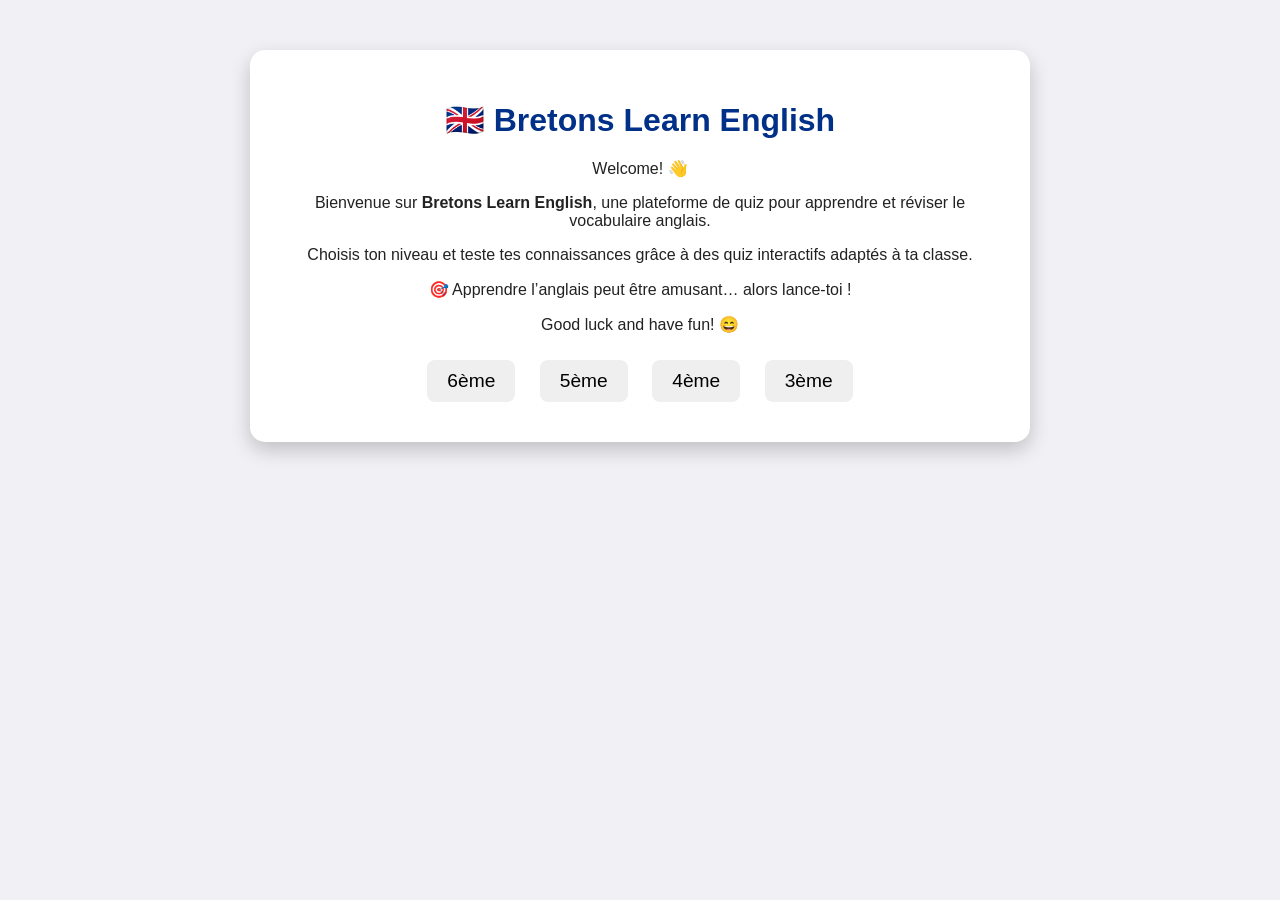
==== commit aa11128a: "Update index.html" ====
--- a/index.html
+++ b/index.html
@@ -7,55 +7,6 @@
 
   <link rel="stylesheet" href="css/style.css">
 </head>
-
-<style> 
-.container {
-  max-width: 700px;
-  margin: 40px auto;
-  background: white;
-  padding: 30px;
-  border-radius: 15px;
-  text-align: center;
-  box-shadow: 0 8px 20px rgba(0,0,0,0.2);
-}
-
-h1 {
-  color: #ff4d6d;
-}
-
-.intro {
-  font-size: 20px;
-  font-weight: bold;
-}
-
-.goodluck {
-  font-weight: bold;
-  margin-top: 20px;
-}
-
-.levels {
-  margin-top: 25px;
-}
-
-button {
-  padding: 12px 20px;
-  margin: 10px;
-  border: none;
-  border-radius: 10px;
-  background: #ff4d6d;
-  color: white;
-  font-size: 16px;
-  cursor: pointer;
-  transition: 0.2s;
-}
-
-button:hover {
-  background: #ff1a3c;
-  transform: scale(1.05);
-}
-</style>   
-<body>
-
 
 <div class="container">
 
--- a/css/style.css
+++ b/css/style.css
@@ -1,98 +1,168 @@
-<style>
 body {
-  font-family: Arial, sans-serif;
-  background: linear-gradient(135deg, #ff9a9e, #fad0c4);
+  font-family: 'Arial', sans-serif;
+  background-color: #f0f0f5;
+  color: #222;
   margin: 0;
-  padding: 20px;
+  padding: 0;
+  display: flex;
+  justify-content: center;
+  align-items: flex-start;
+  min-height: 100vh;
 }
 
-/* 📦 CONTAINER */
 .container {
-  max-width: 650px;
-  margin: auto;
-  background: white;
-  border-radius: 20px;
-  padding: 25px;
-  box-shadow: 0 10px 30px rgba(0,0,0,0.2);
+  background-color: #ffffff;
+  border-radius: 15px;
+  box-shadow: 0 8px 20px rgba(0,0,0,0.2);
+  padding: 30px 40px;
+  margin-top: 50px;
+  max-width: 700px;
+  width: 90%;
   text-align: center;
+  position: relative;
 }
 
-/* TITRE */
-h1 {
-  color: #ff4d6d;
+.container::before {
+  content: "";
+  position: absolute;
+  top: 10px;
+  right: 10px;
+  width: 80px;
+  height: 50px;
+  background-image: url('images/union-jack-small.png'); /* petit drapeau */
+  background-size: cover;
+  opacity: 0.2;
+  border-radius: 5px;
 }
 
-/* QUESTION */
-#question {
-  font-size: 24px;
+h1 {
+  font-size: 2em;
+  color: #003087; /* bleu British */
   margin-bottom: 20px;
 }
 
-/* BOUTONS */
+#menu {
+  display: flex;
+  flex-direction: column;
+  align-items: center;  /* centre horizontalement tous les enfants */
+  justify-content: center;
+  margin-top: 100px; /* ou ce que tu veux pour l’espace vertical */
+  text-align: center; /* pour que le texte soit bien centré */
+  gap: 20px; /* espace entre titre et bouton */
+}
+
+#menu button {
+  min-width: 180px;
+  padding: 12px 20px;
+  font-size: 1.2em;
+  background-color: #d81b60;
+  color: white;
+  border: none;
+  border-radius: 8px;
+  cursor: pointer;
+  transition: transform 0.3s ease;
+}
+
+#menu button:hover {
+  transform: scale(1.05);
+}
+
+#question {
+  font-size: 1.5em;
+  margin: 20px 0;
+  padding: 15px;
+  border: 2px solid #d81b60; /* rouge British */
+  border-radius: 10px;
+  background-color: #fff;
+  box-shadow: inset 0 0 5px rgba(0,0,0,0.1);
+}
+
 button {
-  display: block;
-  margin: 10px auto;
-  padding: 12px;
+  font-size: 1.2em;
+  padding: 10px 20px;
+  margin: 10px;
   border: none;
-  border-radius: 10px;
+  border-radius: 8px;
   cursor: pointer;
-  width: 80%;
-  font-size: 16px;
-  background: #ff9a9e;
-  transition: 0.2s;
+  transition: all 0.3s ease;
 }
 
 button:hover {
   transform: scale(1.05);
-  background: #ff4d6d;
-  color: white;
 }
 
-/* BON / MAUVAIS */
-.correct {
-  background-color: #4CAF50 !important;
-  color: white;
+
+#reponses {
+  display: flex !important;
+  flex-direction: column !important;
+  gap: 12px !important;
+  align-items: center !important;
+  margin-top: 20px !important;
 }
 
-.wrong {
-  background-color: #f44336 !important;
-  color: white;
+#reponses button {
+  margin: 0 !important;
+  width: 60% !important;
+  max-width: 300px !important;
+  box-shadow: 0 4px 6px rgba(0, 48, 135, 0.4); /* bleu foncé légèrement diffusé */
+  transition: all 0.3s ease; /* pour que hover soit fluide */
 }
 
-/* FEEDBACK */
-#feedback {
-  font-size: 20px;
-  font-weight: bold;
-  margin-top: 15px;
+#reponses button.correct {
+  background-color: #28a745;
+  color: #fff;
 }
 
-/* SCORE */
-#score {
-  font-size: 20px;
-  margin-top: 20px;
+#reponses button.wrong {
+  background-color: #dc3545;
+  color: #fff;
 }
 
-/* PROGRESSION */
+#recommencerBtn {
+  background-color: #003087; /* bleu British */
+  color: #fff;
+  display: block;
+  margin: 20px auto;
+  width: 150px;    /* largeur fixe pour plus d'harmonie */
+  text-align: center;
+}
+
+#menuBtn, #startQuizBtn {
+  background-color: #d81b60; /* rouge British */
+  color: #fff;
+}
+
 #progress-bar {
   width: 100%;
-  height: 10px;
-  background: #eee;
+  background-color: #e0e0e0;
   border-radius: 10px;
+  overflow: hidden;
   margin-bottom: 20px;
+  height: 20px;
 }
 
 #progress {
-  height: 10px;
-  width: 0%;
-  background: #ff4d6d;
-  border-radius: 10px;
-  transition: 0.3s;
+  height: 100%;
+  width: 0;
+  background: linear-gradient(90deg, #003087, #d81b60); /* bleu vers rouge */
+  transition: width 0.3s ease;
 }
 
-/* RESTART */
-#recommencerBtn {
+#feedback {
+  font-size: 1.3em;
+  margin-top: 10px;
+}
+
+#score {
+  font-size: 1.4em;
   margin-top: 20px;
-  background: #333;
-  color: white;
+  font-weight: bold;
 }
-</style>
+
+
+/* Agrandir légèrement le texte sur petits écrans */
+@media (max-width: 480px) {
+  #reponses button {
+    font-size: 1.4em; /* un peu plus grand sur mobile */
+  }
+}
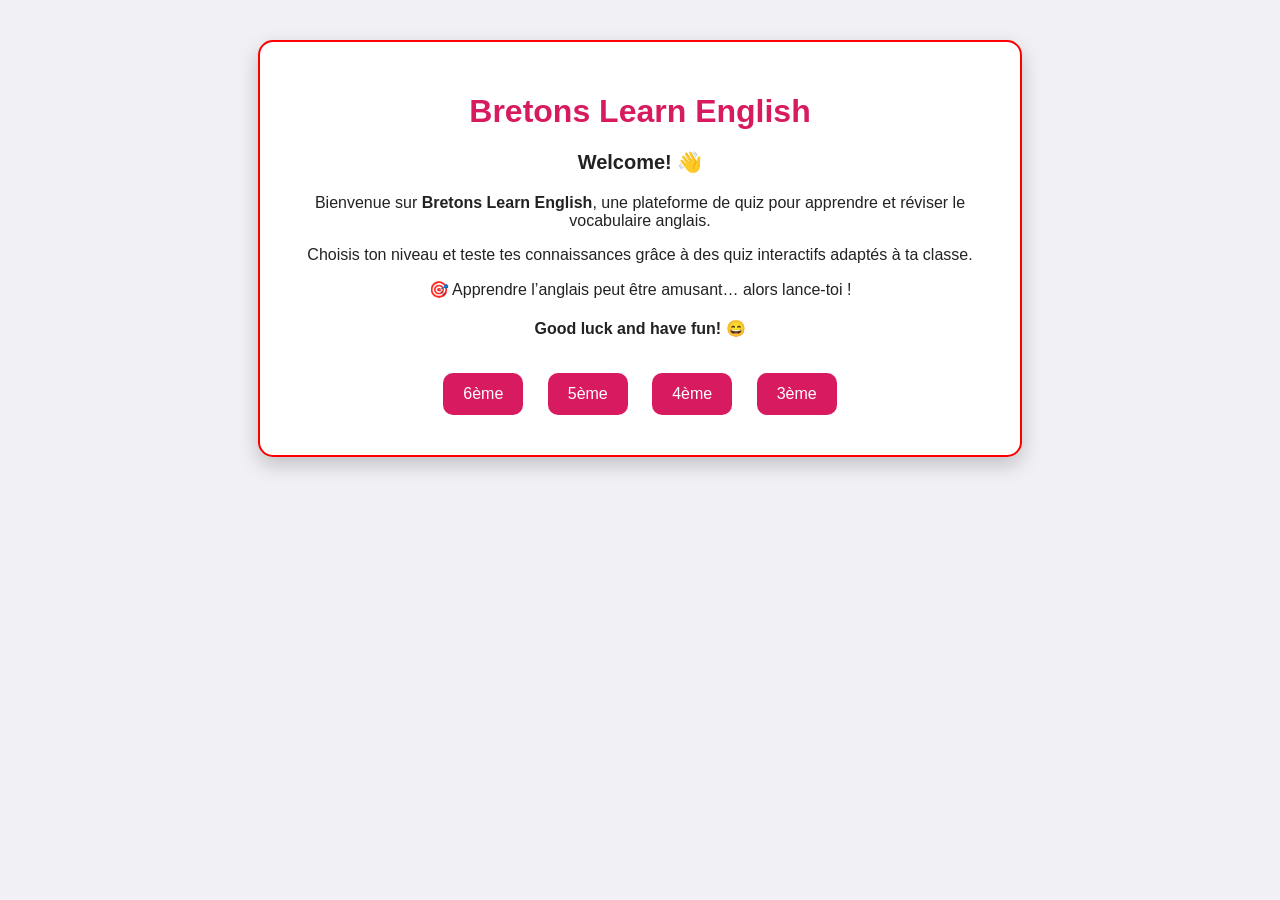
==== commit 1b10dd41: "Update index.html" ====
--- a/index.html
+++ b/index.html
@@ -8,9 +8,57 @@
   <link rel="stylesheet" href="css/style.css">
 </head>
 
+
+<style> 
+.container {
+  max-width: 700px;
+  margin: 40px auto;
+  background: white;
+  padding: 30px;
+  border-radius: 15px;
+  text-align: center;
+  box-shadow: 0 8px 20px rgba(0,0,0,0.2);
+}
+
+h1 {
+  color: #d81b60;
+}
+
+.intro {
+  font-size: 20px;
+  font-weight: bold;
+}
+
+.goodluck {
+  font-weight: bold;
+  margin-top: 20px;
+}
+
+.levels {
+  margin-top: 25px;
+}
+
+button {
+  padding: 12px 20px;
+  margin: 10px;
+  border: none;
+  border-radius: 10px;
+  background: #d81b60;
+  color: white;
+  font-size: 16px;
+  cursor: pointer;
+  transition: 0.2s;
+}
+
+button:hover {
+  background: #ff1a3c;
+  transform: scale(1.05);
+}
+</style>  
+  
 <div class="container">
 
-  <h1>🇬🇧 Bretons Learn English</h1>
+  <h1>Bretons Learn English</h1>
 
   <p class="intro">
     Welcome! 👋
--- a/css/style.css
+++ b/css/style.css
@@ -11,6 +11,7 @@
 }
 
 .container {
+  border: 2px solid red;
   background-color: #ffffff;
   border-radius: 15px;
   box-shadow: 0 8px 20px rgba(0,0,0,0.2);
@@ -24,12 +25,12 @@
 
 .container::before {
   content: "";
-  position: absolute;
+  position: relative;
   top: 10px;
   right: 10px;
   width: 80px;
   height: 50px;
-  background-image: url('images/union-jack-small.png'); /* petit drapeau */
+  background-image: url('images/union-jack-flag.png');
   background-size: cover;
   opacity: 0.2;
   border-radius: 5px;
